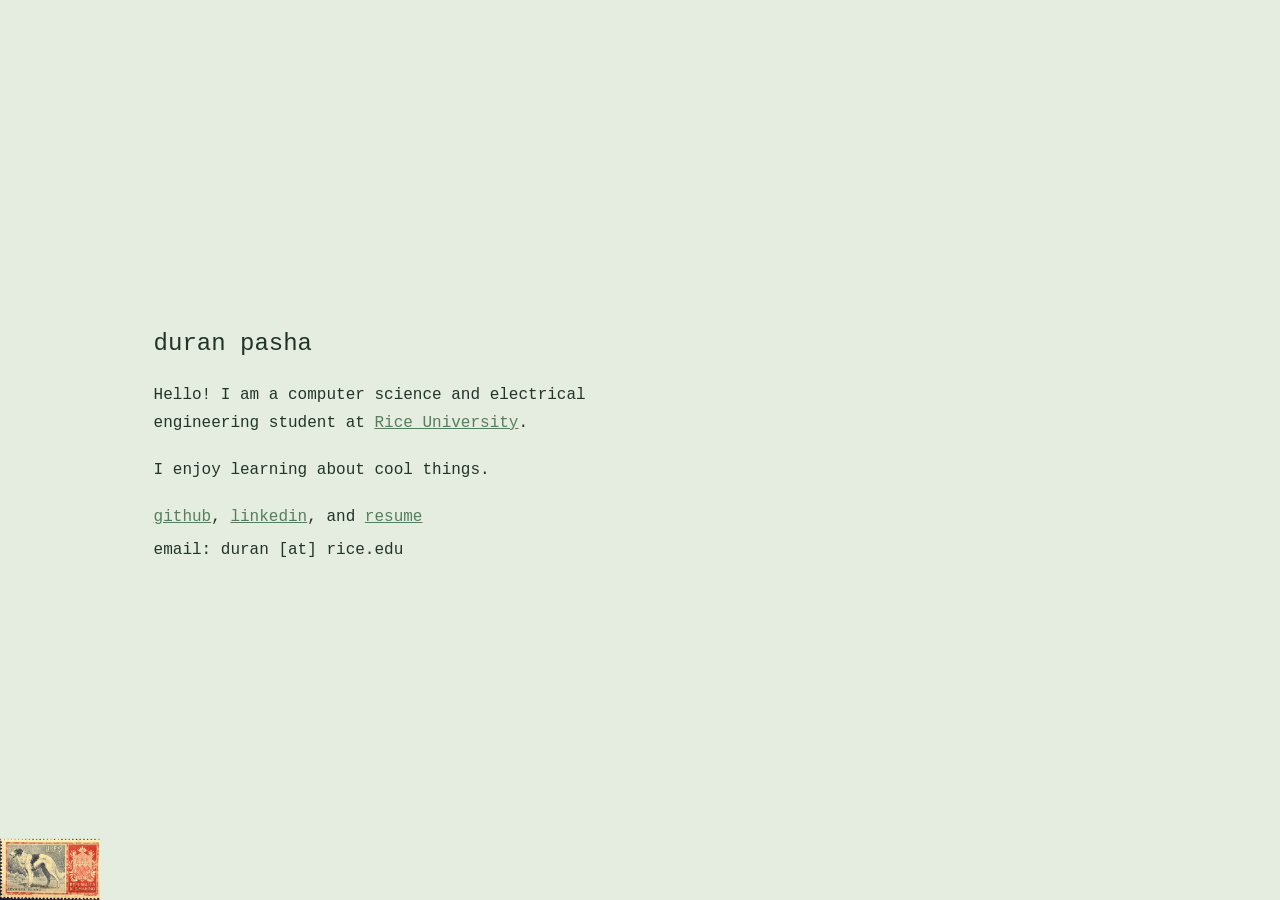
==== index.html @ d7d29222 "create initial website structure" ====
<!DOCTYPE html>
<html lang="en">
<head>
    <meta charset="UTF-8">
    <meta name="viewport" content="width=device-width, initial-scale=1.0">
    <title>Duran Pasha</title>
    <link rel="stylesheet" href="style.css">
</head>
<body>
    <a href="borzoi/index.html" class="borzoi-link" aria-label="borzoier">
    <img src="images/borzoi.png"
         alt="secret">
    </a>
    <main>
        <h1>duran pasha</h1>

        <p>
            Hello! I am a computer science and electrical engineering student at <a href="https://rice.edu/" target="_blank">Rice University</a>.
        </p>

        <p class="bio">
            I enjoy learning about cool things.
        </p>

        <p class="links">
            <a href="https://github.com/DuranMo" target="_blank">github</a>,
            <a href="https://linkedin.com/in/duran-jon-p" target="_blank">linkedin</a>, and
            <a href="Duran Pasha Resume.pdf" target="_blank">resume</a>
        <p class="email">email: duran [at] rice.edu</p>
    </main>
</body>
</html>
---- style.css ----
:root {
    --background: #e5ece0;
    --text: #213527;
    --link: #557e5c;
}

body {
    margin: 0;
    min-height: 100vh;

    display: flex;
    align-items: center;

    background-color: var(--background);
    color: var(--text);

    font-family: "Lucida Console", "Courier New", monospace;
}

main {
    width: 500px;
    max-width: 80%;
    margin-left: 12%;
    line-height: 1.7;
}

h1 {
    font-size: 24px;
    font-weight: normal;
    margin: 0 0 18px;
}

p {
    font-size: 16px;
    margin: 0 0 12px;
}

.bio {
    margin-top: 20px;
}

.links {
    margin-top: 20px;
    margin-bottom: 6px;
}

.email {
    margin-top: 0;
}

a {
    color: var(--link);
}

/* a:hover {
    opacity: 0.7;
} */

.weird {
    font-family: "Comic Sans MS", cursive;
}

.normal {
    font-family: Georgia, serif;
}

.borzoi-link {
    position: fixed;
    bottom: 0px;
    left: 0px;
    line-height: 0;
}

.borzoi-link img {
    width: 100px;
    height: auto;
    /* transition: transform 0.2s ease; */
}

/* .borzoi-link:hover img {
    transform: rotate(-8deg) scale(1.1);
} */

@media (max-width: 600px) {
    main {
        margin-left: 8%;
        max-width: 84%;
    }
}
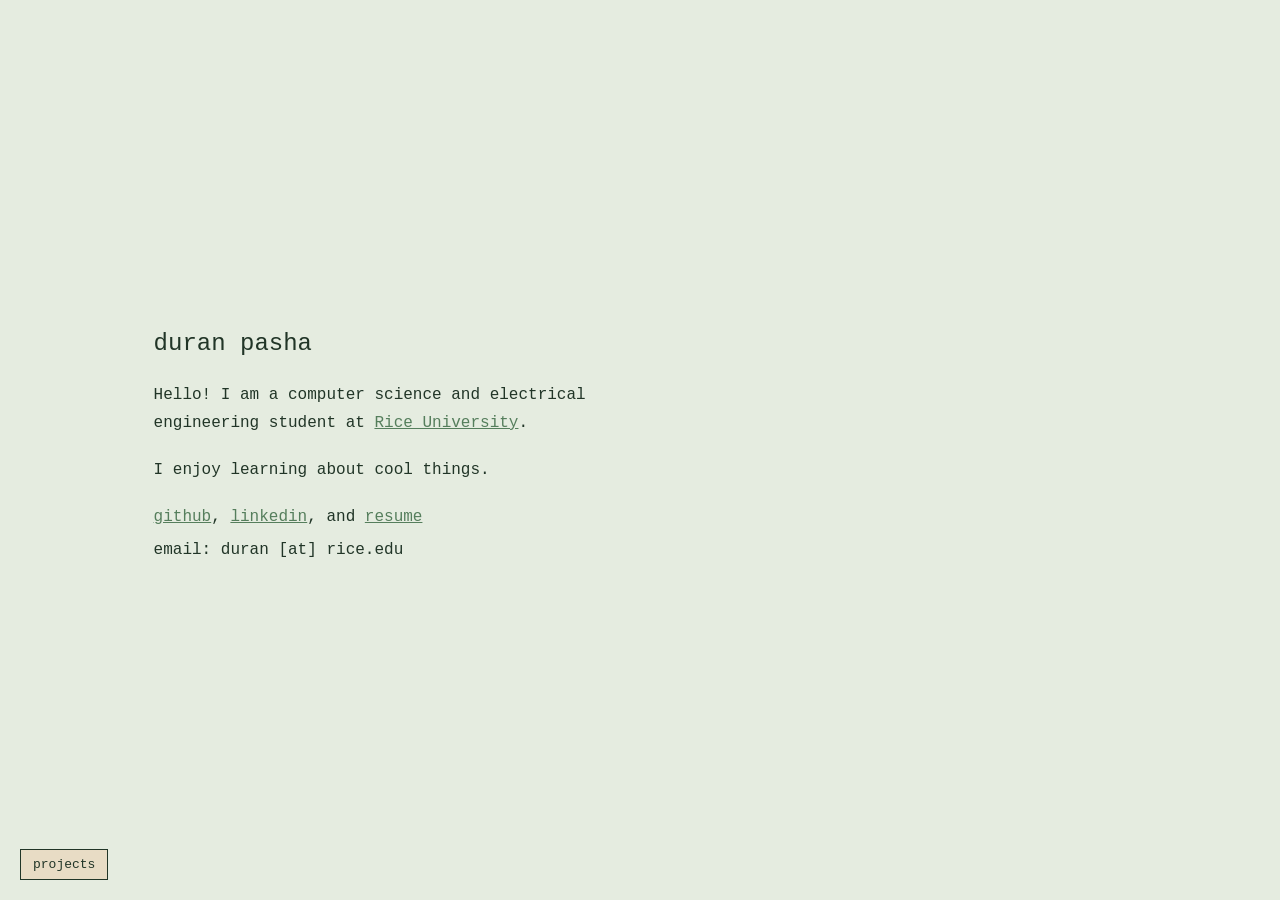
==== commit efb128cf: "add projects" ====
--- a/index.html
+++ b/index.html
@@ -7,9 +7,7 @@
     <link rel="stylesheet" href="style.css">
 </head>
 <body>
-    <a href="borzoi/index.html" class="borzoi-link" aria-label="borzoier">
-    <img src="images/borzoi.png"
-         alt="secret">
+    <a href="borzoi/" class="projects-button">projects</a>
     </a>
     <main>
         <h1>duran pasha</h1>
@@ -26,6 +24,7 @@
             <a href="https://github.com/DuranMo" target="_blank">github</a>,
             <a href="https://linkedin.com/in/duran-jon-p" target="_blank">linkedin</a>, and
             <a href="Duran Pasha Resume.pdf" target="_blank">resume</a>
+        </p>
         <p class="email">email: duran [at] rice.edu</p>
     </main>
 </body>
--- a/style.css
+++ b/style.css
@@ -64,17 +64,23 @@
     font-family: Georgia, serif;
 }
 
-.borzoi-link {
+.projects-button {
     position: fixed;
-    bottom: 0px;
-    left: 0px;
-    line-height: 0;
+    bottom: 20px;
+    left: 20px;
+
+    padding: 8px 12px;
+    background: #e8dcc5;
+    border: 1px solid #213527;
+
+    color: #213527;
+    font-size: 13px;
+    line-height: 1;
+    text-decoration: none;
 }
 
-.borzoi-link img {
-    width: 100px;
-    height: auto;
-    /* transition: transform 0.2s ease; */
+.projects-button:hover {
+    background: #f3e8d4;
 }
 
 /* .borzoi-link:hover img {
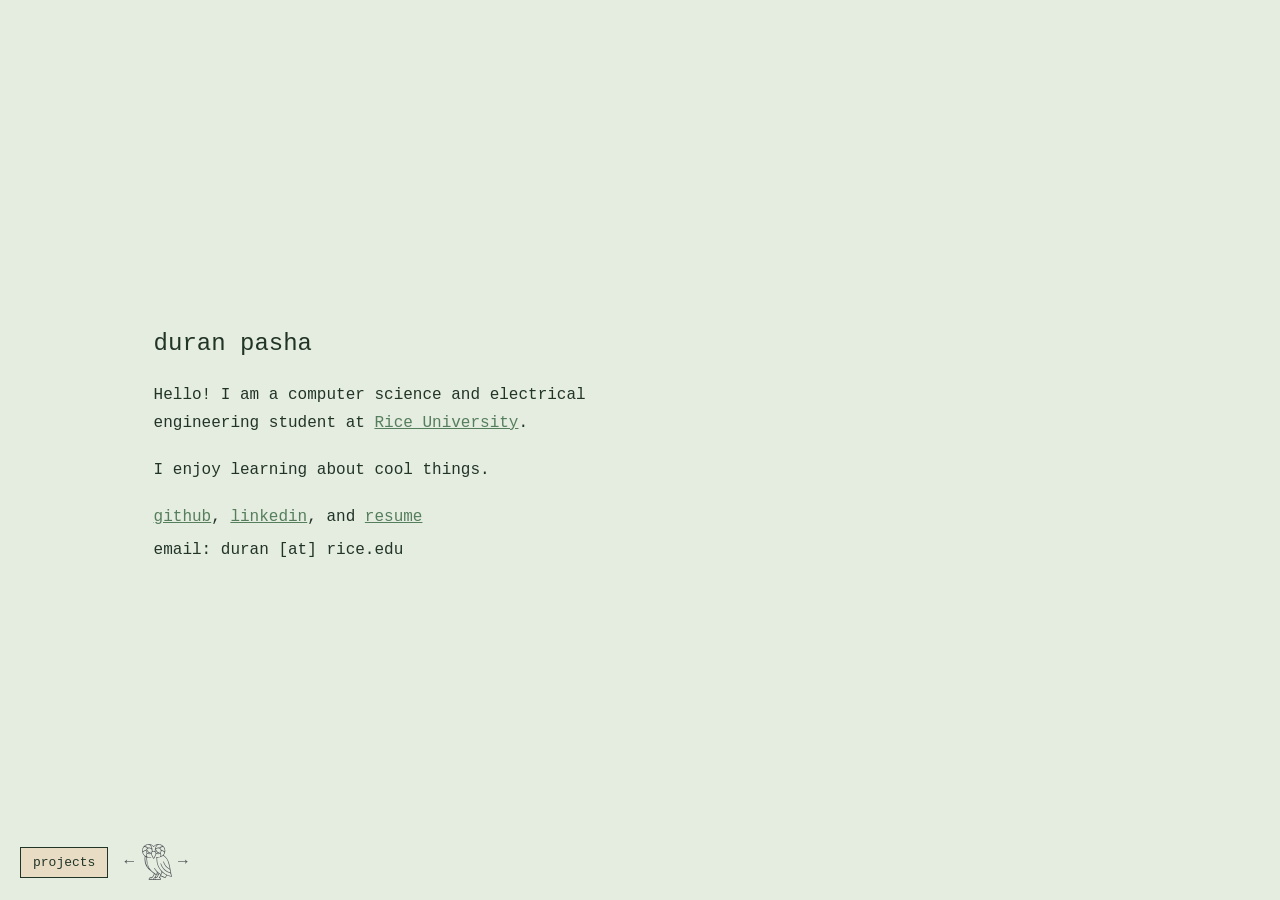
==== commit 31c8cbd3: "add webring (check out https://thericeatlas.com !)" ====
--- a/index.html
+++ b/index.html
@@ -7,8 +7,6 @@
     <link rel="stylesheet" href="style.css">
 </head>
 <body>
-    <a href="borzoi/" class="projects-button">projects</a>
-    </a>
     <main>
         <h1>duran pasha</h1>
 
@@ -27,5 +25,15 @@
         </p>
         <p class="email">email: duran [at] rice.edu</p>
     </main>
+    <div class="bottom-links">
+        <a href="projects/" class="projects-button">projects</a>
+        <nav class="webring" aria-label="Rice CS Atlas">
+            <a class="webring-arrow" href="https://thericeatlas.com/nav.html?netid=dm157&amp;dir=prev" aria-label="Previous website in Rice Atlas">&#8592;</a>
+            <a class="webring-directory" href="https://thericeatlas.com/" aria-label="Rice CS Atlas directory">
+                <img src="images/Rice_Owl_Flat_425_Gray.svg" alt="Rice CS Atlas" width="30" height="36">
+            </a>
+            <a class="webring-arrow" href="https://thericeatlas.com/nav.html?netid=dm157&amp;dir=next" aria-label="Next website in Rice Atlas">&#8594;</a>
+        </nav>
+    </div>
 </body>
-</html>+</html>
--- a/style.css
+++ b/style.css
@@ -48,6 +48,45 @@
     margin-top: 0;
 }
 
+.webring {
+    display: inline-flex;
+    align-items: center;
+    gap: 4px;
+    color: #53575a;
+}
+
+.webring a {
+    display: inline-flex;
+    align-items: center;
+    justify-content: center;
+    min-height: 36px;
+    box-sizing: border-box;
+    color: inherit;
+    text-decoration: none;
+}
+
+.webring a:focus-visible {
+    outline: 2px solid var(--text);
+    outline-offset: 2px;
+}
+
+.webring-arrow {
+    padding: 4px;
+}
+
+.webring-arrow:last-child {
+    margin-left: -2px;
+}
+
+.webring-directory {
+    padding: 0;
+}
+
+.webring img {
+    display: block;
+    object-fit: contain;
+}
+
 a {
     color: var(--link);
 }
@@ -64,11 +103,16 @@
     font-family: Georgia, serif;
 }
 
-.projects-button {
+.bottom-links {
     position: fixed;
     bottom: 20px;
     left: 20px;
+    display: flex;
+    align-items: center;
+    gap: 12px;
+}
 
+.projects-button {
     padding: 8px 12px;
     background: #e8dcc5;
     border: 1px solid #213527;
